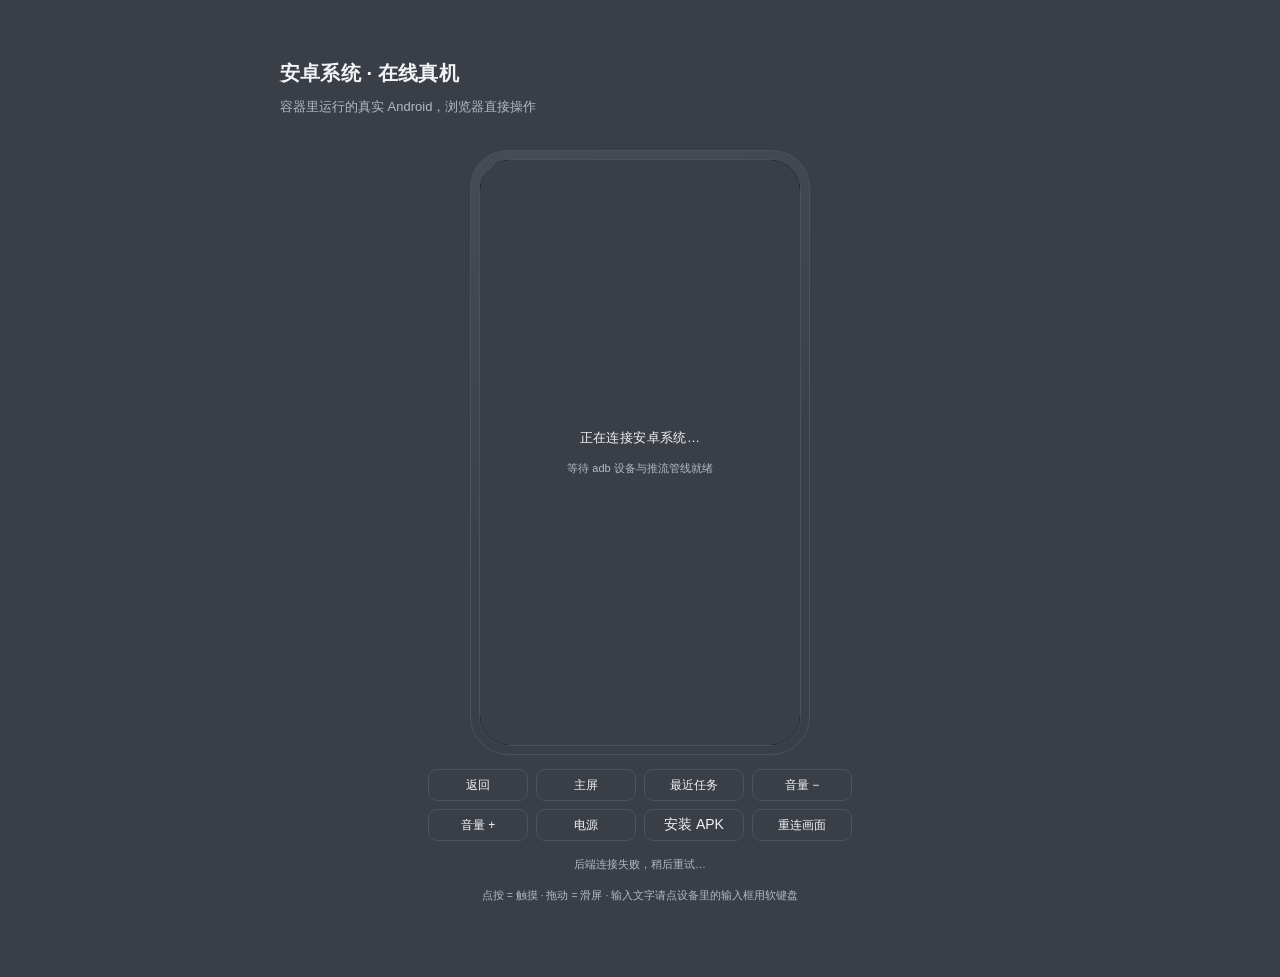
==== index.html @ 4264e9f8 "feat: android-box —— 浏览器里的真实 Android（容器化 Android 11） - 后端 app.py（Python 标准库）：adb screenrecord→ffmpeg" ====
<!doctype html>
<html lang="zh-CN">
<head>
  <meta charset="utf-8" />
  <meta name="viewport" content="width=device-width, initial-scale=1" />
  <meta name="color-scheme" content="dark" />
  <meta name="description" content="在线真实安卓系统：容器里运行的 Android，浏览器里点按、滑屏、安装 APK。" />
  <title>安卓系统 · 在线真机</title>
  <link rel="icon" href="favicon.svg" type="image/svg+xml" />
  <link rel="stylesheet" href="style.css" />
</head>
<body>
  <main>
    <header class="head">
      <div>
        <h1>安卓系统 · 在线真机</h1>
        <p class="sub">容器里运行的真实 Android，浏览器直接操作</p>
      </div>
    </header>

    <div class="content">
      <div class="stage">
        <div class="phone" id="phone">
          <div class="screen" id="screen">
            <img class="frame" id="frame" alt="安卓设备实时画面" />
            <div class="boot" id="boot">
              <p class="boot-title">正在连接安卓系统…</p>
              <p class="boot-note" id="bootNote">等待 adb 设备与推流管线就绪</p>
            </div>
          </div>
        </div>

        <div class="toolbar" id="toolbar">
          <button class="btn" type="button" data-key="BACK">返回</button>
          <button class="btn" type="button" data-key="HOME">主屏</button>
          <button class="btn" type="button" data-key="APP_SWITCH">最近任务</button>
          <button class="btn" type="button" data-key="VOLUME_DOWN">音量 −</button>
          <button class="btn" type="button" data-key="VOLUME_UP">音量 +</button>
          <button class="btn" type="button" data-key="POWER">电源</button>
          <label class="btn file-btn">安装 APK<input id="apkInput" type="file" accept=".apk,application/vnd.android.package-archive" hidden /></label>
          <button class="btn" type="button" id="reconnect">重连画面</button>
        </div>

        <p class="status" id="status">初始化…</p>
        <p class="hint">点按 = 触摸 · 拖动 = 滑屏 · 输入文字请点设备里的输入框用软键盘</p>
      </div>
    </div>
  </main>

  <div class="toast" id="toast" role="status" aria-live="polite"></div>

  <noscript>
    <p class="noscript-note">操作安卓系统需要开启 JavaScript。</p>
  </noscript>

  <script src="app.js"></script>
</body>
</html>
---- style.css ----
/* ============================================================
   安卓系统 · 在线真机 — 样式
   ------------------------------------------------------------
   沿用《前端约束》黑白极简模板：单一灰色主题，
   颜色只引用 --bg / --fg / --muted / --line / --hover。
   1) 设计变量   2) 基础   3) 页头/内容
   4) 手机外壳   5) 工具条   6) 状态/提示
   ============================================================ */

:root {
  --bg: #3a3f47;
  --fg: #f2f3f5;
  --muted: #b3b9c2;
  --line: #4b525c;
  --hover: #454c56;
  --ratio: 9 / 16;
}

* {
  box-sizing: border-box;
}

html {
  color-scheme: dark;
}

body {
  margin: 0;
  background: var(--bg);
  color: var(--fg);
  font: 14px/1.7 ui-sans-serif, -apple-system, "Segoe UI", "PingFang SC", "Microsoft YaHei", sans-serif;
  -webkit-font-smoothing: antialiased;
}

button,
label.btn {
  font: inherit;
  -webkit-tap-highlight-color: transparent;
}

:focus-visible {
  outline: 1px solid var(--fg);
  outline-offset: 2px;
}

main {
  max-width: 760px;
  margin: 0 auto;
  padding: 56px 20px 72px;
}

/* ---------- 页头 ---------- */

.head {
  margin-bottom: 32px;
}

h1 {
  margin: 0 0 6px;
  font-size: 20px;
  font-weight: 600;
  letter-spacing: 0.2px;
}

.sub {
  margin: 0;
  color: var(--muted);
  font-size: 13px;
}

.content {
  min-width: 0;
}

.stage {
  display: flex;
  flex-direction: column;
  align-items: center;
  gap: 14px;
  width: 100%;
}

/* ---------- 手机外壳 ---------- */

.phone {
  width: min(340px, 100%);
  aspect-ratio: var(--ratio);
  padding: 8px;
  border: 1px solid var(--line);
  border-radius: 38px;
  background: linear-gradient(160deg, var(--hover), var(--bg) 58%);
}

.screen {
  position: relative;
  width: 100%;
  height: 100%;
  overflow: hidden;
  border: 1px solid var(--line);
  border-radius: 31px;
  background: #000;
  touch-action: none;
  cursor: crosshair;
}

.frame {
  display: block;
  width: 100%;
  height: 100%;
  object-fit: fill;
  background: #000;
}

.boot {
  position: absolute;
  inset: 0;
  display: flex;
  flex-direction: column;
  align-items: center;
  justify-content: center;
  gap: 10px;
  padding: 24px;
  background: var(--bg);
  text-align: center;
  transition: opacity 0.25s ease;
}

.boot.is-hidden {
  opacity: 0;
  pointer-events: none;
}

.boot-title {
  margin: 0;
  font-size: 13px;
  letter-spacing: 0.4px;
}

.boot-note {
  margin: 0;
  color: var(--muted);
  font-size: 11px;
  line-height: 1.7;
  max-width: 220px;
  overflow-wrap: anywhere;
}

/* ---------- 工具条 ---------- */

.toolbar {
  display: grid;
  grid-template-columns: repeat(4, minmax(0, 1fr));
  gap: 8px;
  width: min(424px, 100%);
}

.btn {
  display: inline-flex;
  align-items: center;
  justify-content: center;
  height: 32px;
  padding: 0 8px;
  border: 1px solid var(--line);
  border-radius: 9px;
  background: var(--bg);
  color: var(--fg);
  font-size: 12px;
  line-height: 1;
  text-align: center;
  cursor: pointer;
  white-space: nowrap;
}

.btn:hover {
  background: var(--hover);
}

.btn:active {
  background: var(--line);
}

.btn.is-busy {
  color: var(--muted);
  pointer-events: none;
}

/* ---------- 状态 ---------- */

.status {
  margin: 0;
  max-width: 424px;
  color: var(--muted);
  font-size: 11px;
  line-height: 1.7;
  text-align: center;
  overflow-wrap: anywhere;
}

.hint {
  margin: 0;
  max-width: 424px;
  color: var(--muted);
  font-size: 10.5px;
  line-height: 1.7;
  text-align: center;
}

.noscript-note {
  margin: 0 auto;
  max-width: 760px;
  padding: 0 20px 48px;
  color: var(--muted);
  font-size: 12px;
  text-align: center;
}

/* ---------- 提示条 ---------- */

.toast {
  position: fixed;
  left: 50%;
  bottom: 28px;
  z-index: 20;
  max-width: 86vw;
  padding: 8px 16px;
  border-radius: 999px;
  background: var(--fg);
  color: var(--bg);
  font-size: 12px;
  line-height: 1.5;
  text-align: center;
  opacity: 0;
  transform: translate(-50%, 12px);
  transition: opacity 0.18s ease, transform 0.18s ease;
  pointer-events: none;
}

.toast.is-show {
  opacity: 0.96;
  transform: translate(-50%, 0);
}

/* ---------- 响应式 ---------- */

@media (max-width: 560px) {
  main {
    padding: 24px 16px 20px;
  }

  .head {
    margin-bottom: 14px;
  }

  /* 窄屏按可视高度缩放，尽量一屏放下；宽度下限保证工具条可读 */
  .phone {
    width: clamp(240px, calc((100vh - 260px) * 0.5625), 100%);
    width: clamp(240px, calc((100svh - 260px) * 0.5625), 100%);
    padding: 6px;
    border-radius: 32px;
  }

  .screen {
    border-radius: 27px;
  }

  .toolbar {
    gap: 6px;
  }

  .btn {
    height: 30px;
    font-size: 11px;
  }

  .status {
    font-size: 10.5px;
  }

  /* 小屏优先保证画面与按钮，操作提示留给 README */
  .hint {
    display: none;
  }
}

@media (prefers-reduced-motion: reduce) {
  *,
  *::before,
  *::after {
    transition: none !important;
    animation: none !important;
  }
}
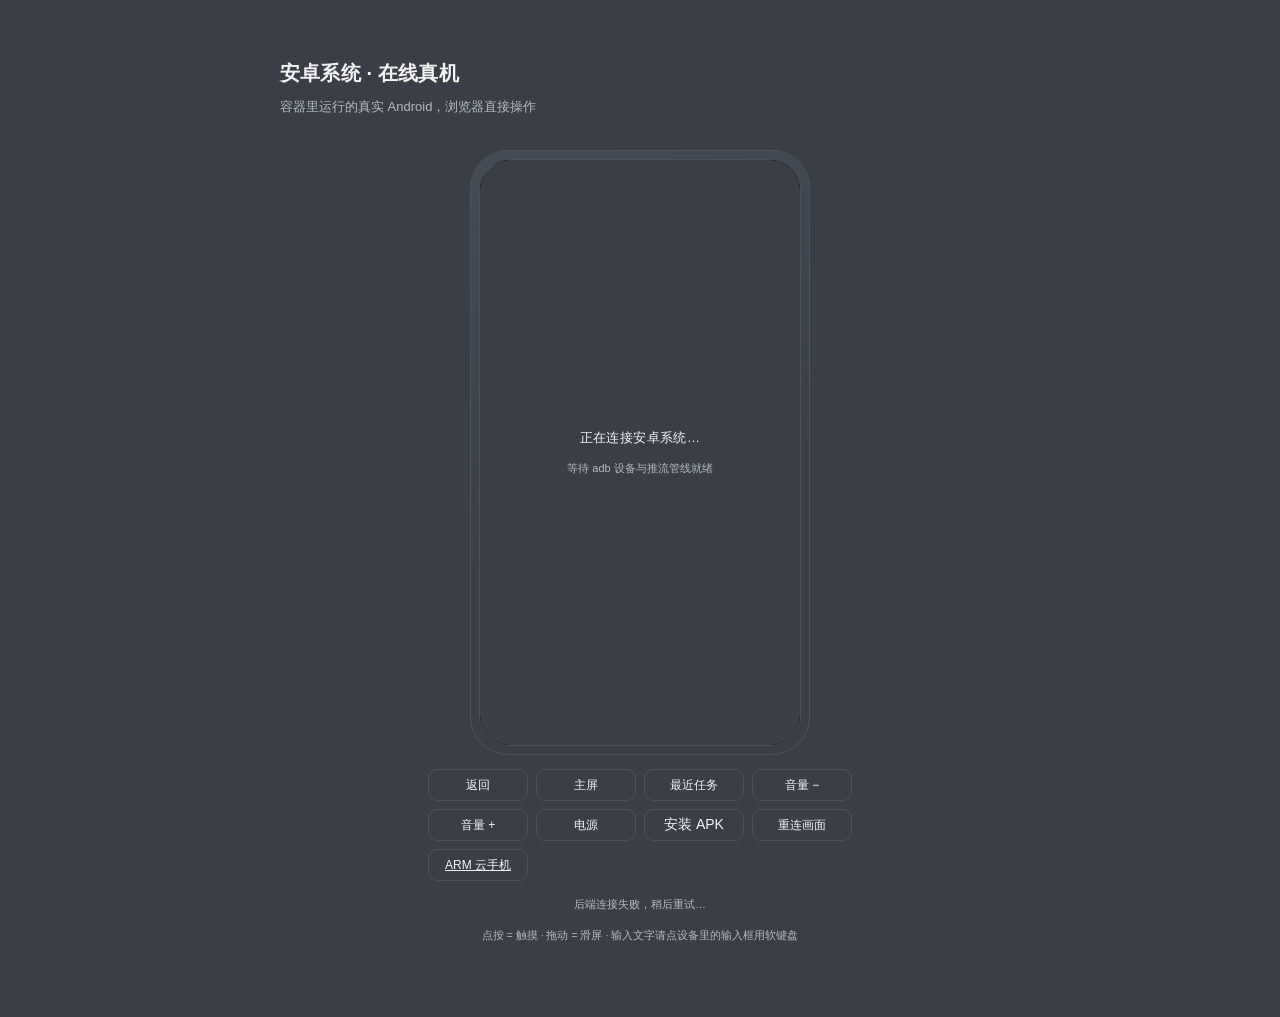
==== commit cf599594: "feat: ARM 云手机页面 /cloud/（阿里云无影 Web SDK 串流 + Ticket 接口）" ====
--- a/index.html
+++ b/index.html
@@ -1,4 +1,4 @@
-<!doctype html>
+﻿<!doctype html>
 <html lang="zh-CN">
 <head>
   <meta charset="utf-8" />
@@ -23,6 +23,7 @@
         <div class="phone" id="phone">
           <div class="screen" id="screen">
             <img class="frame" id="frame" alt="安卓设备实时画面" />
+            <canvas class="frame" id="screenCanvas" hidden aria-hidden="true"></canvas>
             <div class="boot" id="boot">
               <p class="boot-title">正在连接安卓系统…</p>
               <p class="boot-note" id="bootNote">等待 adb 设备与推流管线就绪</p>
@@ -39,6 +40,7 @@
           <button class="btn" type="button" data-key="POWER">电源</button>
           <label class="btn file-btn">安装 APK<input id="apkInput" type="file" accept=".apk,application/vnd.android.package-archive" hidden /></label>
           <button class="btn" type="button" id="reconnect">重连画面</button>
+          <a class="btn file-btn" href="cloud.html">ARM 云手机</a>
         </div>
 
         <p class="status" id="status">初始化…</p>
--- a/style.css
+++ b/style.css
@@ -109,6 +109,10 @@
   height: 100%;
   object-fit: fill;
   background: #000;
+}
+
+.frame[hidden] {
+  display: none;
 }
 
 .boot {
@@ -240,6 +244,30 @@
   transform: translate(-50%, 0);
 }
 
+/* 即时点击涟漪（本地反馈，不等真实画面） */
+.tap-ripple {
+  position: fixed;
+  width: 30px;
+  height: 30px;
+  margin: -15px 0 0 -15px;
+  border: 1px solid var(--fg);
+  border-radius: 50%;
+  pointer-events: none;
+  z-index: 30;
+  animation: tap-ripple 0.28s ease-out forwards;
+}
+
+@keyframes tap-ripple {
+  from {
+    opacity: 0.8;
+    transform: scale(0.55);
+  }
+  to {
+    opacity: 0;
+    transform: scale(1.5);
+  }
+}
+
 /* ---------- 响应式 ---------- */
 
 @media (max-width: 560px) {
@@ -290,3 +318,22 @@
     animation: none !important;
   }
 }
+
+/* ---- ARM 云手机页面（阿里云无影 Web SDK iframe 串流） ---- */
+.cloud-screen {
+  cursor: default;
+}
+
+.cloud-container {
+  position: absolute;
+  inset: 0;
+  background: #000;
+}
+
+.cloud-container iframe {
+  display: block;
+  width: 100%;
+  height: 100%;
+  border: 0;
+  background: #000;
+}
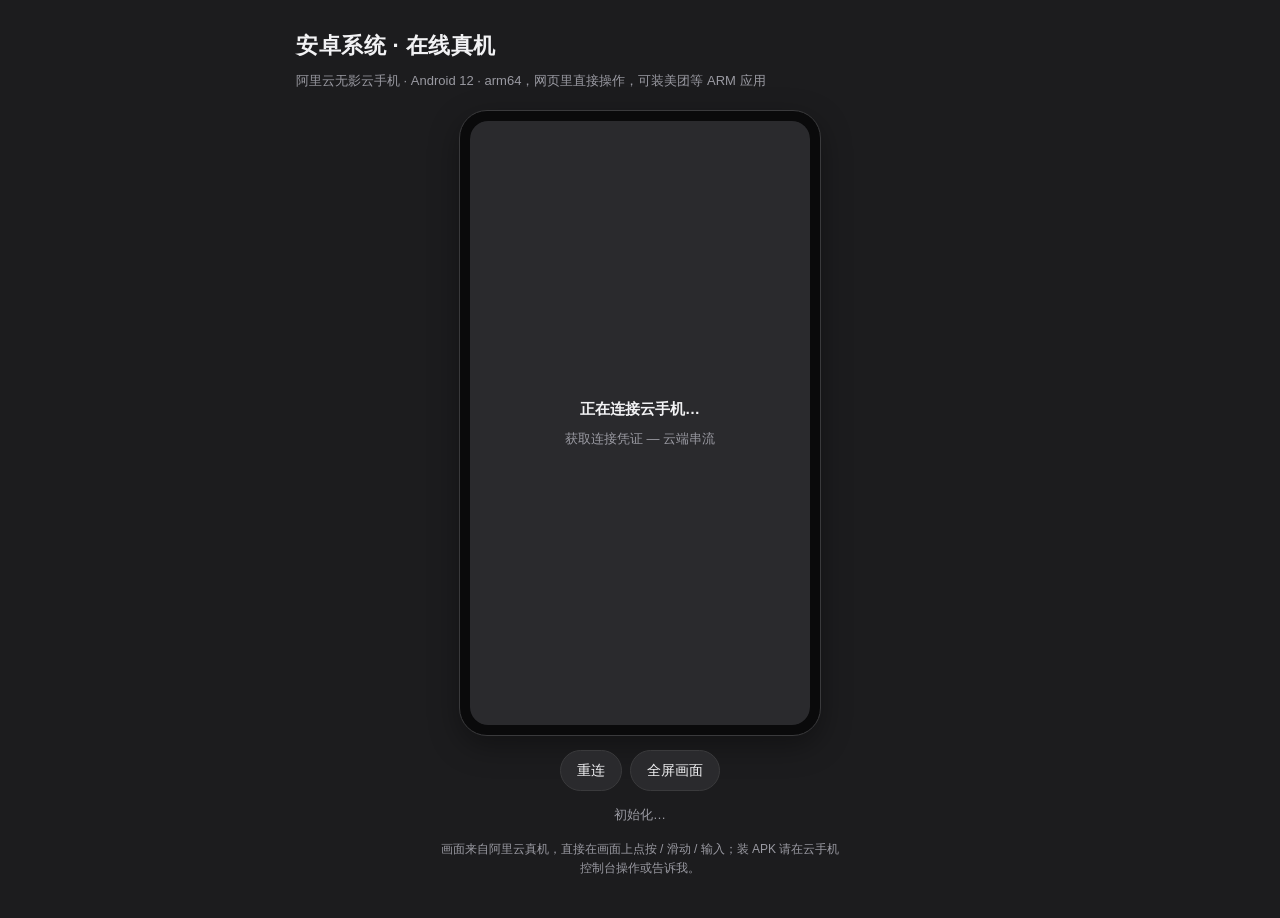
==== commit 4f049b6b: "refactor: 只保留 ARM 云手机版（删 PC 模拟器/redroid 全套），服务改为网关常驻" ====
--- a/index.html
+++ b/index.html
@@ -1,60 +1,48 @@
-﻿<!doctype html>
+<!doctype html>
 <html lang="zh-CN">
 <head>
   <meta charset="utf-8" />
   <meta name="viewport" content="width=device-width, initial-scale=1" />
   <meta name="color-scheme" content="dark" />
-  <meta name="description" content="在线真实安卓系统：容器里运行的 Android，浏览器里点按、滑屏、安装 APK。" />
+  <meta name="description" content="在线真安卓（ARM 云手机）：网页里直接操作阿里云无影云手机，可安装美团等 ARM 应用。" />
   <title>安卓系统 · 在线真机</title>
   <link rel="icon" href="favicon.svg" type="image/svg+xml" />
   <link rel="stylesheet" href="style.css" />
+  <script defer src="cp/WuyingWebSDK.js"></script>
+  <script defer src="cloud.js"></script>
 </head>
 <body>
   <main>
     <header class="head">
-      <div>
-        <h1>安卓系统 · 在线真机</h1>
-        <p class="sub">容器里运行的真实 Android，浏览器直接操作</p>
-      </div>
+      <h1>安卓系统 · 在线真机</h1>
+      <p class="sub">阿里云无影云手机 · Android 12 · arm64，网页里直接操作，可装美团等 ARM 应用</p>
     </header>
 
-    <div class="content">
-      <div class="stage">
-        <div class="phone" id="phone">
-          <div class="screen" id="screen">
-            <img class="frame" id="frame" alt="安卓设备实时画面" />
-            <canvas class="frame" id="screenCanvas" hidden aria-hidden="true"></canvas>
-            <div class="boot" id="boot">
-              <p class="boot-title">正在连接安卓系统…</p>
-              <p class="boot-note" id="bootNote">等待 adb 设备与推流管线就绪</p>
-            </div>
+    <div class="stage">
+      <div class="phone">
+        <div class="screen">
+          <div class="cloud-container" id="cloudContainer">
+            <iframe id="sessionIframe" title="云手机画面"></iframe>
+          </div>
+          <div class="boot" id="boot">
+            <p class="boot-title">正在连接云手机…</p>
+            <p class="boot-note" id="bootNote">获取连接凭证 — 云端串流</p>
           </div>
         </div>
+      </div>
 
-        <div class="toolbar" id="toolbar">
-          <button class="btn" type="button" data-key="BACK">返回</button>
-          <button class="btn" type="button" data-key="HOME">主屏</button>
-          <button class="btn" type="button" data-key="APP_SWITCH">最近任务</button>
-          <button class="btn" type="button" data-key="VOLUME_DOWN">音量 −</button>
-          <button class="btn" type="button" data-key="VOLUME_UP">音量 +</button>
-          <button class="btn" type="button" data-key="POWER">电源</button>
-          <label class="btn file-btn">安装 APK<input id="apkInput" type="file" accept=".apk,application/vnd.android.package-archive" hidden /></label>
-          <button class="btn" type="button" id="reconnect">重连画面</button>
-          <a class="btn file-btn" href="cloud.html">ARM 云手机</a>
-        </div>
+      <div class="toolbar">
+        <button class="btn" type="button" id="reconnect">重连</button>
+        <button class="btn" type="button" id="fullscreen">全屏画面</button>
+      </div>
 
-        <p class="status" id="status">初始化…</p>
-        <p class="hint">点按 = 触摸 · 拖动 = 滑屏 · 输入文字请点设备里的输入框用软键盘</p>
-      </div>
+      <p class="status" id="status">初始化…</p>
+      <p class="hint">画面来自阿里云真机，直接在画面上点按 / 滑动 / 输入；装 APK 请在云手机控制台操作或告诉我。</p>
     </div>
   </main>
 
-  <div class="toast" id="toast" role="status" aria-live="polite"></div>
-
   <noscript>
-    <p class="noscript-note">操作安卓系统需要开启 JavaScript。</p>
+    <p class="noscript-note">操作云手机需要开启 JavaScript。</p>
   </noscript>
-
-  <script src="app.js"></script>
 </body>
 </html>
--- a/style.css
+++ b/style.css
@@ -1,75 +1,44 @@
 /* ============================================================
-   安卓系统 · 在线真机 — 样式
-   ------------------------------------------------------------
-   沿用《前端约束》黑白极简模板：单一灰色主题，
-   颜色只引用 --bg / --fg / --muted / --line / --hover。
-   1) 设计变量   2) 基础   3) 页头/内容
-   4) 手机外壳   5) 工具条   6) 状态/提示
+   android-box · ARM 云手机
+   灰阶、居中、无横向滚动；画面来自 iframe 内阿里云 Web SDK。
    ============================================================ */
 
 :root {
-  --bg: #3a3f47;
-  --fg: #f2f3f5;
-  --muted: #b3b9c2;
-  --line: #4b525c;
-  --hover: #454c56;
-  --ratio: 9 / 16;
+  --bg: #1c1c1e;
+  --panel: #2a2a2d;
+  --line: #3a3a3c;
+  --text: #f2f2f4;
+  --dim: #9a9aa2;
 }
 
-* {
-  box-sizing: border-box;
-}
+* { box-sizing: border-box; }
 
-html {
-  color-scheme: dark;
-}
+html, body { margin: 0; padding: 0; }
 
 body {
-  margin: 0;
+  min-height: 100vh;
   background: var(--bg);
-  color: var(--fg);
-  font: 14px/1.7 ui-sans-serif, -apple-system, "Segoe UI", "PingFang SC", "Microsoft YaHei", sans-serif;
-  -webkit-font-smoothing: antialiased;
-}
-
-button,
-label.btn {
-  font: inherit;
-  -webkit-tap-highlight-color: transparent;
-}
-
-:focus-visible {
-  outline: 1px solid var(--fg);
-  outline-offset: 2px;
+  color: var(--text);
+  font: 15px/1.6 -apple-system, BlinkMacSystemFont, "Segoe UI", "PingFang SC",
+    "Hiragino Sans GB", "Microsoft YaHei", sans-serif;
 }
 
 main {
-  max-width: 760px;
+  max-width: 720px;
   margin: 0 auto;
-  padding: 56px 20px 72px;
+  padding: 28px 16px 40px;
 }
 
-/* ---------- 页头 ---------- */
-
-.head {
-  margin-bottom: 32px;
-}
-
-h1 {
-  margin: 0 0 6px;
-  font-size: 20px;
-  font-weight: 600;
-  letter-spacing: 0.2px;
+.head h1 {
+  margin: 0;
+  font-size: 22px;
+  letter-spacing: 0.5px;
 }
 
 .sub {
-  margin: 0;
-  color: var(--muted);
+  margin: 8px 0 0;
+  color: var(--dim);
   font-size: 13px;
-}
-
-.content {
-  min-width: 0;
 }
 
 .stage {
@@ -77,42 +46,34 @@
   flex-direction: column;
   align-items: center;
   gap: 14px;
-  width: 100%;
+  margin-top: 18px;
 }
 
-/* ---------- 手机外壳 ---------- */
-
 .phone {
-  width: min(340px, 100%);
-  aspect-ratio: var(--ratio);
-  padding: 8px;
+  padding: 10px;
+  background: #0a0a0b;
   border: 1px solid var(--line);
-  border-radius: 38px;
-  background: linear-gradient(160deg, var(--hover), var(--bg) 58%);
+  border-radius: 28px;
+  box-shadow: 0 10px 30px rgba(0, 0, 0, 0.35);
 }
 
 .screen {
   position: relative;
-  width: 100%;
-  height: 100%;
+  width: min(72vw, 320px);
+  aspect-ratio: 9 / 16;
   overflow: hidden;
-  border: 1px solid var(--line);
-  border-radius: 31px;
   background: #000;
-  touch-action: none;
-  cursor: crosshair;
+  border-radius: 18px;
 }
 
-.frame {
+.cloud-container { position: absolute; inset: 0; }
+
+.cloud-container iframe {
   display: block;
   width: 100%;
   height: 100%;
-  object-fit: fill;
+  border: 0;
   background: #000;
-}
-
-.frame[hidden] {
-  display: none;
 }
 
 .boot {
@@ -122,218 +83,65 @@
   flex-direction: column;
   align-items: center;
   justify-content: center;
-  gap: 10px;
-  padding: 24px;
-  background: var(--bg);
+  gap: 8px;
+  padding: 16px;
   text-align: center;
-  transition: opacity 0.25s ease;
+  background: var(--panel);
 }
 
-.boot.is-hidden {
-  opacity: 0;
-  pointer-events: none;
-}
+.boot.is-hidden { display: none; }
 
-.boot-title {
-  margin: 0;
-  font-size: 13px;
-  letter-spacing: 0.4px;
-}
+.boot-title { margin: 0; font-weight: 600; }
 
 .boot-note {
   margin: 0;
-  color: var(--muted);
-  font-size: 11px;
-  line-height: 1.7;
-  max-width: 220px;
-  overflow-wrap: anywhere;
+  color: var(--dim);
+  font-size: 13px;
 }
 
-/* ---------- 工具条 ---------- */
-
 .toolbar {
-  display: grid;
-  grid-template-columns: repeat(4, minmax(0, 1fr));
+  display: flex;
+  flex-wrap: wrap;
+  justify-content: center;
   gap: 8px;
-  width: min(424px, 100%);
 }
 
 .btn {
-  display: inline-flex;
-  align-items: center;
-  justify-content: center;
-  height: 32px;
-  padding: 0 8px;
+  padding: 8px 16px;
+  color: var(--text);
+  font: inherit;
+  font-size: 14px;
+  background: var(--panel);
   border: 1px solid var(--line);
-  border-radius: 9px;
-  background: var(--bg);
-  color: var(--fg);
-  font-size: 12px;
-  line-height: 1;
-  text-align: center;
+  border-radius: 999px;
   cursor: pointer;
-  white-space: nowrap;
+  text-decoration: none;
 }
 
-.btn:hover {
-  background: var(--hover);
-}
+.btn:hover { border-color: var(--dim); }
 
-.btn:active {
-  background: var(--line);
-}
-
-.btn.is-busy {
-  color: var(--muted);
-  pointer-events: none;
-}
-
-/* ---------- 状态 ---------- */
+.btn:active { transform: translateY(1px); }
 
 .status {
   margin: 0;
-  max-width: 424px;
-  color: var(--muted);
-  font-size: 11px;
-  line-height: 1.7;
-  text-align: center;
-  overflow-wrap: anywhere;
+  color: var(--dim);
+  font-size: 13px;
 }
 
 .hint {
   margin: 0;
-  max-width: 424px;
-  color: var(--muted);
-  font-size: 10.5px;
-  line-height: 1.7;
+  max-width: 34em;
+  color: var(--dim);
+  font-size: 12px;
   text-align: center;
 }
 
 .noscript-note {
-  margin: 0 auto;
-  max-width: 760px;
-  padding: 0 20px 48px;
-  color: var(--muted);
-  font-size: 12px;
+  padding: 16px;
+  color: var(--dim);
   text-align: center;
 }
 
-/* ---------- 提示条 ---------- */
-
-.toast {
-  position: fixed;
-  left: 50%;
-  bottom: 28px;
-  z-index: 20;
-  max-width: 86vw;
-  padding: 8px 16px;
-  border-radius: 999px;
-  background: var(--fg);
-  color: var(--bg);
-  font-size: 12px;
-  line-height: 1.5;
-  text-align: center;
-  opacity: 0;
-  transform: translate(-50%, 12px);
-  transition: opacity 0.18s ease, transform 0.18s ease;
-  pointer-events: none;
+@media (min-width: 720px) {
+  .screen { width: 340px; }
 }
-
-.toast.is-show {
-  opacity: 0.96;
-  transform: translate(-50%, 0);
-}
-
-/* 即时点击涟漪（本地反馈，不等真实画面） */
-.tap-ripple {
-  position: fixed;
-  width: 30px;
-  height: 30px;
-  margin: -15px 0 0 -15px;
-  border: 1px solid var(--fg);
-  border-radius: 50%;
-  pointer-events: none;
-  z-index: 30;
-  animation: tap-ripple 0.28s ease-out forwards;
-}
-
-@keyframes tap-ripple {
-  from {
-    opacity: 0.8;
-    transform: scale(0.55);
-  }
-  to {
-    opacity: 0;
-    transform: scale(1.5);
-  }
-}
-
-/* ---------- 响应式 ---------- */
-
-@media (max-width: 560px) {
-  main {
-    padding: 24px 16px 20px;
-  }
-
-  .head {
-    margin-bottom: 14px;
-  }
-
-  /* 窄屏按可视高度缩放，尽量一屏放下；宽度下限保证工具条可读 */
-  .phone {
-    width: clamp(240px, calc((100vh - 260px) * 0.5625), 100%);
-    width: clamp(240px, calc((100svh - 260px) * 0.5625), 100%);
-    padding: 6px;
-    border-radius: 32px;
-  }
-
-  .screen {
-    border-radius: 27px;
-  }
-
-  .toolbar {
-    gap: 6px;
-  }
-
-  .btn {
-    height: 30px;
-    font-size: 11px;
-  }
-
-  .status {
-    font-size: 10.5px;
-  }
-
-  /* 小屏优先保证画面与按钮，操作提示留给 README */
-  .hint {
-    display: none;
-  }
-}
-
-@media (prefers-reduced-motion: reduce) {
-  *,
-  *::before,
-  *::after {
-    transition: none !important;
-    animation: none !important;
-  }
-}
-
-/* ---- ARM 云手机页面（阿里云无影 Web SDK iframe 串流） ---- */
-.cloud-screen {
-  cursor: default;
-}
-
-.cloud-container {
-  position: absolute;
-  inset: 0;
-  background: #000;
-}
-
-.cloud-container iframe {
-  display: block;
-  width: 100%;
-  height: 100%;
-  border: 0;
-  background: #000;
-}
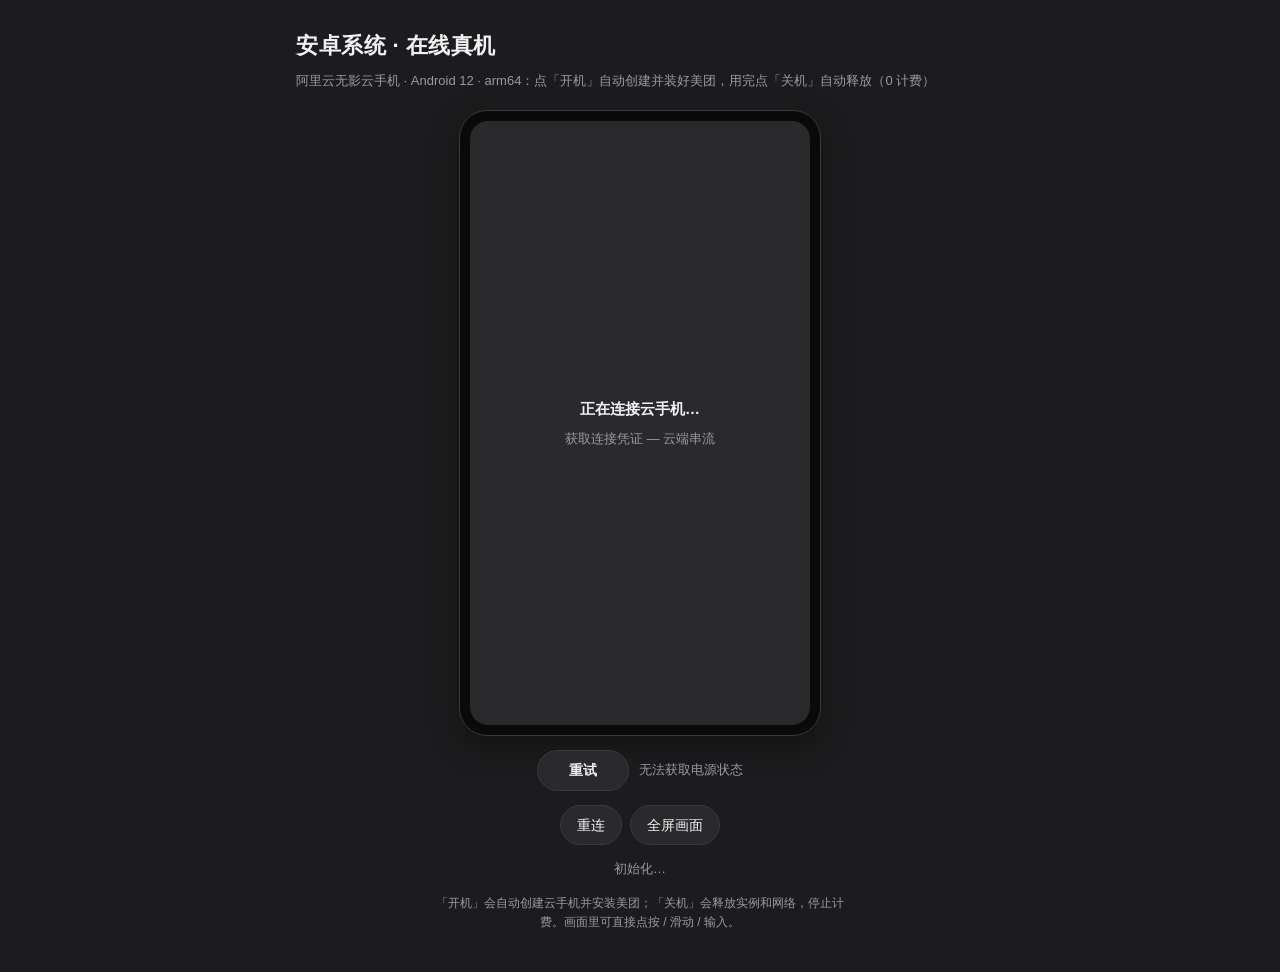
==== commit 5a23c867: "feat: 网页电源按钮——开机自动创建+装美团，关机自动释放（含进度轮询与状态展示）" ====
--- a/index.html
+++ b/index.html
@@ -4,7 +4,7 @@
   <meta charset="utf-8" />
   <meta name="viewport" content="width=device-width, initial-scale=1" />
   <meta name="color-scheme" content="dark" />
-  <meta name="description" content="在线真安卓（ARM 云手机）：网页里直接操作阿里云无影云手机，可安装美团等 ARM 应用。" />
+  <meta name="description" content="在线真安卓（ARM 云手机）：网页里开关机，开机自动创建云手机并装好美团，关机自动释放（停止计费）。" />
   <title>安卓系统 · 在线真机</title>
   <link rel="icon" href="favicon.svg" type="image/svg+xml" />
   <link rel="stylesheet" href="style.css" />
@@ -15,20 +15,25 @@
   <main>
     <header class="head">
       <h1>安卓系统 · 在线真机</h1>
-      <p class="sub">阿里云无影云手机 · Android 12 · arm64，网页里直接操作，可装美团等 ARM 应用</p>
+      <p class="sub">阿里云无影云手机 · Android 12 · arm64：点「开机」自动创建并装好美团，用完点「关机」自动释放（0 计费）</p>
     </header>
 
     <div class="stage">
-      <div class="phone">
+      <div class="phone" id="phone">
         <div class="screen">
           <div class="cloud-container" id="cloudContainer">
             <iframe id="sessionIframe" title="云手机画面"></iframe>
           </div>
           <div class="boot" id="boot">
-            <p class="boot-title">正在连接云手机…</p>
+            <p class="boot-title" id="bootTitle">正在连接云手机…</p>
             <p class="boot-note" id="bootNote">获取连接凭证 — 云端串流</p>
           </div>
         </div>
+      </div>
+
+      <div class="power-row">
+        <button class="btn btn-power" id="powerBtn" type="button" disabled>检查中…</button>
+        <span class="power-state" id="powerText"></span>
       </div>
 
       <div class="toolbar">
@@ -37,7 +42,7 @@
       </div>
 
       <p class="status" id="status">初始化…</p>
-      <p class="hint">画面来自阿里云真机，直接在画面上点按 / 滑动 / 输入；装 APK 请在云手机控制台操作或告诉我。</p>
+      <p class="hint">「开机」会自动创建云手机并安装美团；「关机」会释放实例和网络，停止计费。画面里可直接点按 / 滑动 / 输入。</p>
     </div>
   </main>
 
--- a/style.css
+++ b/style.css
@@ -145,3 +145,25 @@
 @media (min-width: 720px) {
   .screen { width: 340px; }
 }
+
+/* ---- 电源按钮（开机=创建，关机=释放） ---- */
+.power-row {
+  display: flex;
+  align-items: center;
+  gap: 10px;
+}
+
+.btn-power {
+  min-width: 92px;
+  font-weight: 600;
+}
+
+.btn[disabled] {
+  opacity: 0.55;
+  cursor: default;
+}
+
+.power-state {
+  color: var(--dim);
+  font-size: 13px;
+}
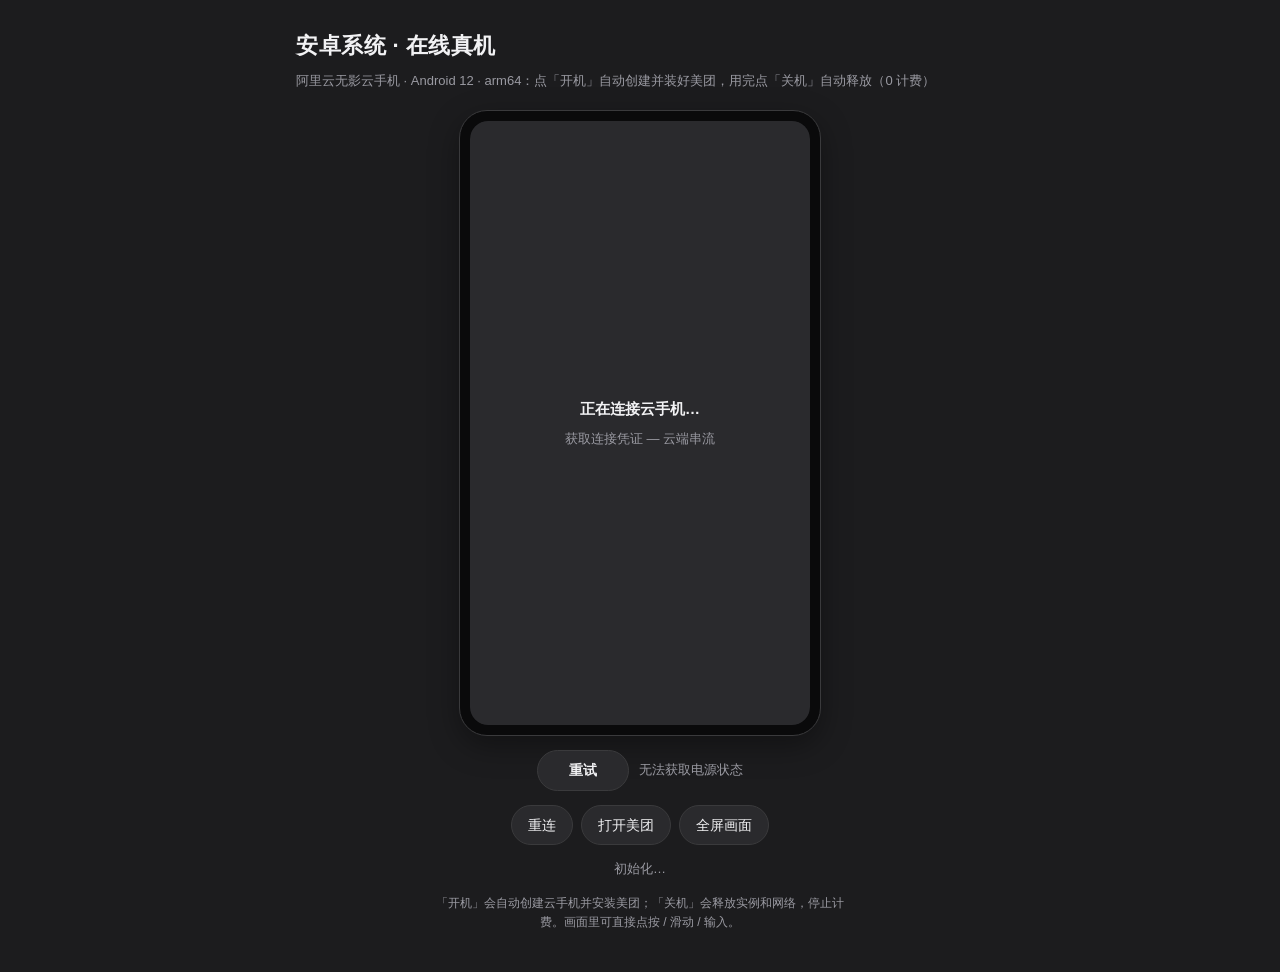
==== commit 2ffedc33: "fix: 开机安装流程（等网络就绪、校验安装结果、自动打开美团）+ 页面「打开美团」按钮" ====
--- a/index.html
+++ b/index.html
@@ -2,7 +2,7 @@
 <html lang="zh-CN">
 <head>
   <meta charset="utf-8" />
-  <meta name="viewport" content="width=device-width, initial-scale=1" />
+  <meta name="viewport" content="width=device-width, initial-scale=1, viewport-fit=cover" />
   <meta name="color-scheme" content="dark" />
   <meta name="description" content="在线真安卓（ARM 云手机）：网页里开关机，开机自动创建云手机并装好美团，关机自动释放（停止计费）。" />
   <title>安卓系统 · 在线真机</title>
@@ -38,6 +38,7 @@
 
       <div class="toolbar">
         <button class="btn" type="button" id="reconnect">重连</button>
+        <button class="btn" type="button" id="openApp">打开美团</button>
         <button class="btn" type="button" id="fullscreen">全屏画面</button>
       </div>
 
@@ -46,6 +47,8 @@
     </div>
   </main>
 
+  <button class="btn" id="exitFullscreen" type="button">退出全屏</button>
+
   <noscript>
     <p class="noscript-note">操作云手机需要开启 JavaScript。</p>
   </noscript>
--- a/style.css
+++ b/style.css
@@ -167,3 +167,70 @@
   color: var(--dim);
   font-size: 13px;
 }
+
+/* ---- 全屏画面：铺满整个手机屏幕 ---- */
+#exitFullscreen {
+  display: none;
+  position: fixed;
+  top: calc(10px + env(safe-area-inset-top));
+  right: calc(10px + env(safe-area-inset-right));
+  z-index: 20;
+  padding: 6px 14px;
+  font-size: 13px;
+  background: rgba(42, 42, 45, 0.9);
+}
+
+body.is-fullscreen {
+  overflow: hidden;
+  background: #000;
+}
+
+body.is-fullscreen main {
+  max-width: none;
+  padding: 0;
+}
+
+body.is-fullscreen .head,
+body.is-fullscreen .power-row,
+body.is-fullscreen .toolbar,
+body.is-fullscreen .status,
+body.is-fullscreen .hint {
+  display: none;
+}
+
+body.is-fullscreen .stage {
+  position: fixed;
+  inset: 0;
+  margin: 0;
+  gap: 0;
+  background: #000;
+}
+
+body.is-fullscreen .phone {
+  width: 100vw;
+  height: 100dvh;
+  padding: 0;
+  border: 0;
+  border-radius: 0;
+  box-shadow: none;
+  display: flex;
+  align-items: center;
+  justify-content: center;
+  background: #000;
+}
+
+body.is-fullscreen .screen {
+  width: 100vw;
+  height: 100dvh;
+  aspect-ratio: auto;
+  border-radius: 0;
+}
+
+body.is-fullscreen .cloud-container {
+  position: absolute;
+  inset: 0;
+}
+
+body.is-fullscreen #exitFullscreen {
+  display: block;
+}
